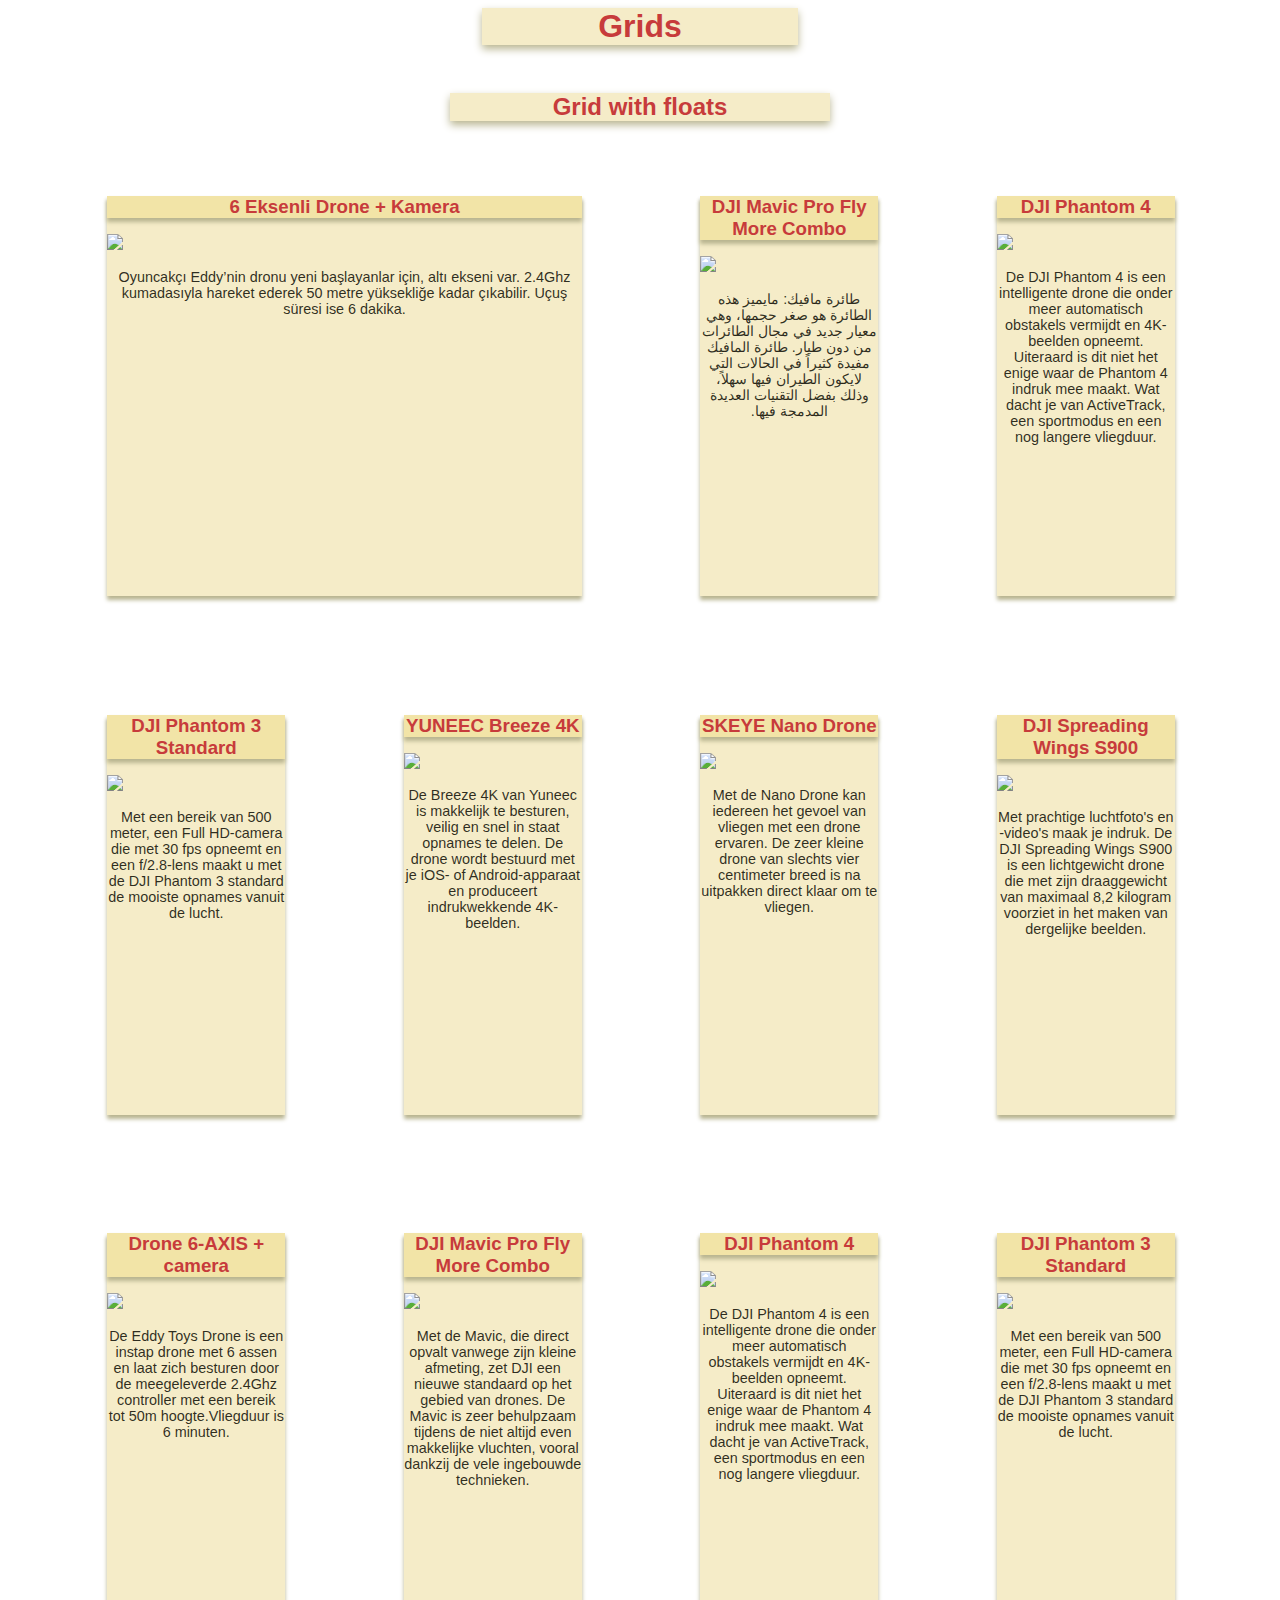
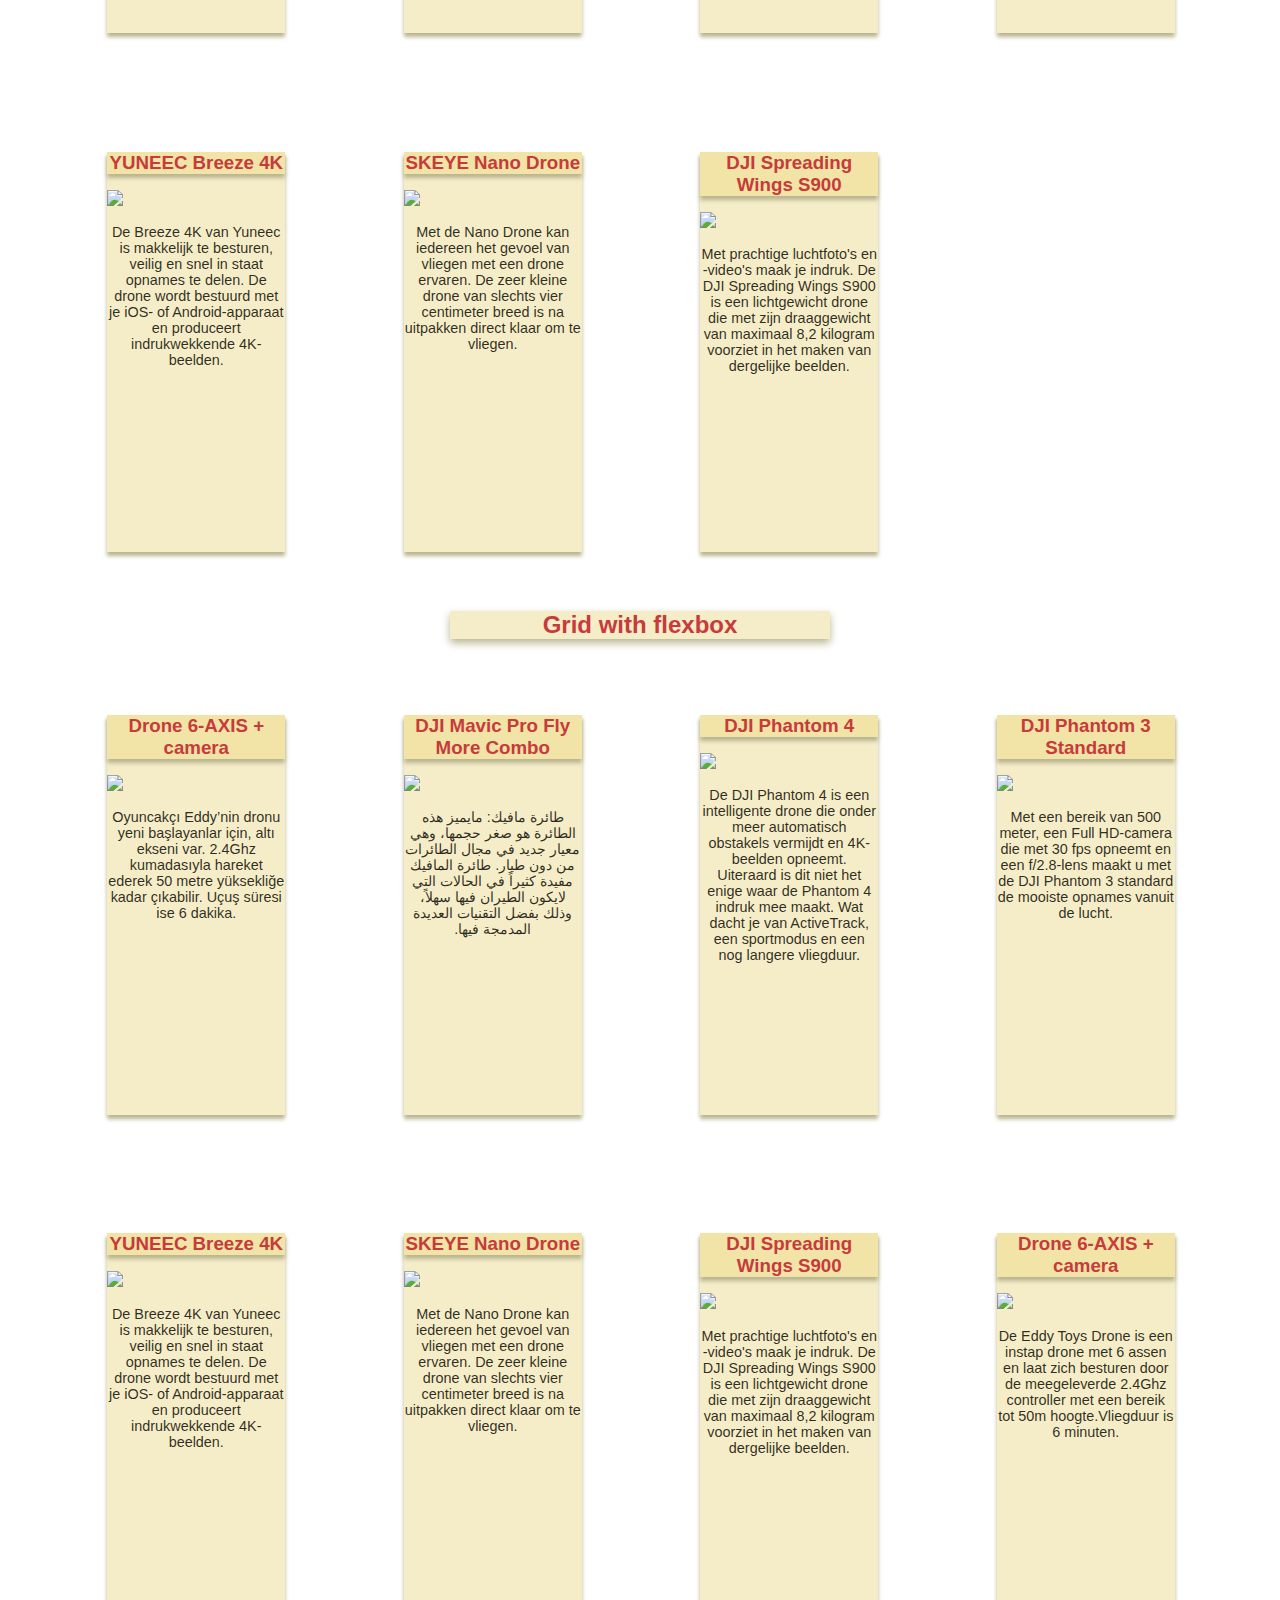
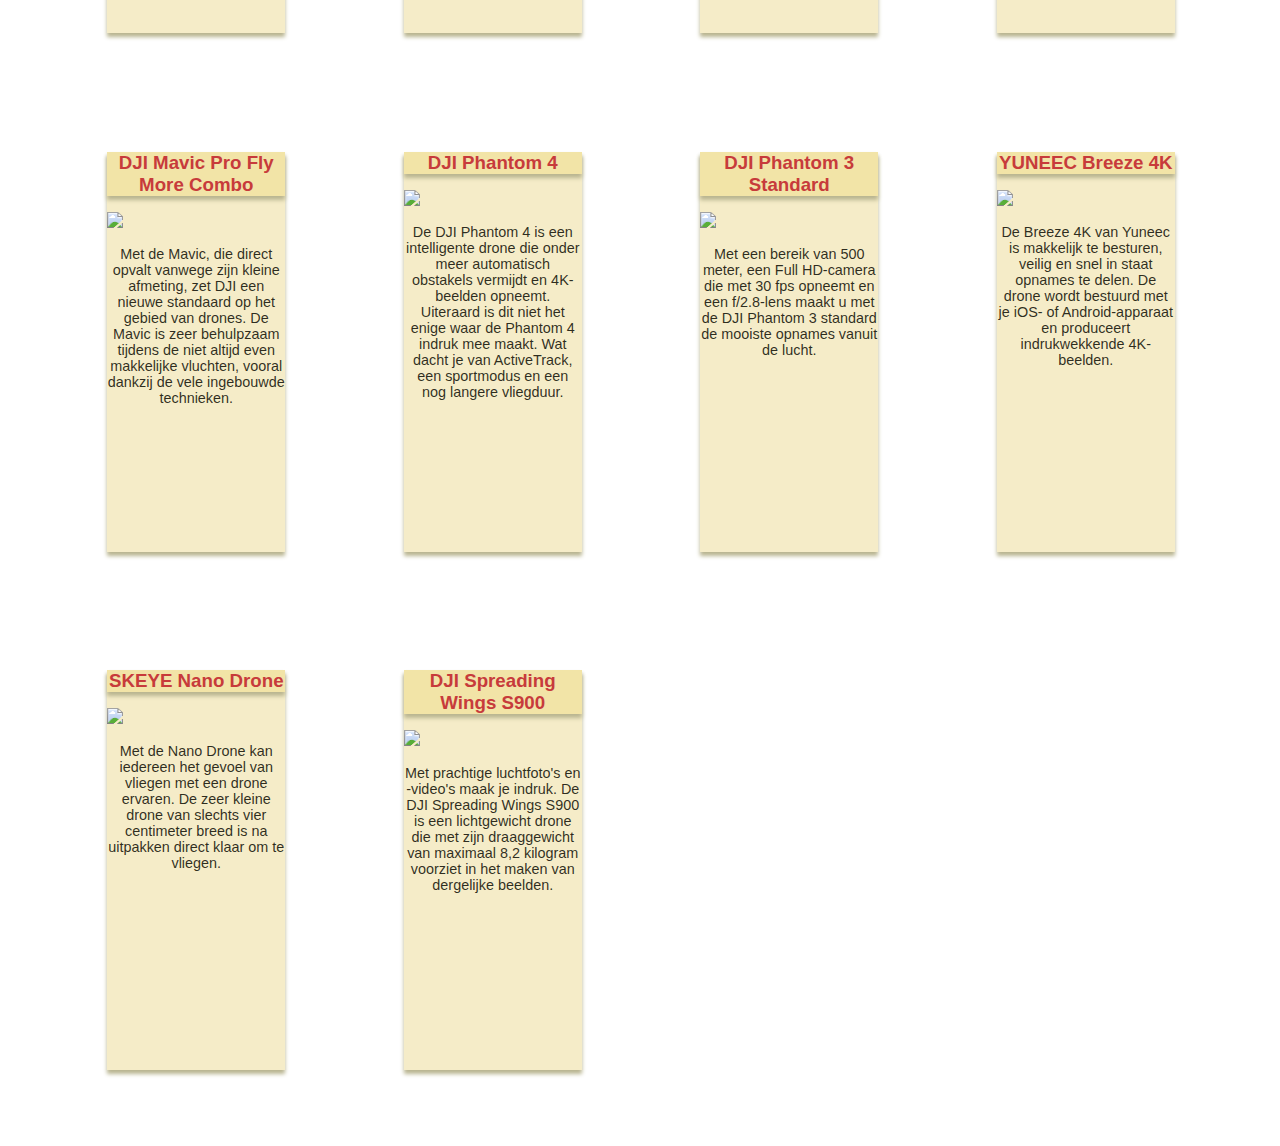
==== week2/index.html @ 7e17cb6a "Add files via upload" ====
<!doctype html>
<html>
    <head>
        <meta charset="utf-8">
        <meta name="viewport" content="width=device-width, initial-scale=1.0">
        <title>Grids</title>
        <link rel="stylesheet" href="style.css">
    </head>
    <body>
        <header>
            <h1>Grids</h1>
        </header>
        <main>
            <section>
                <h2>Grid with floats</h2>
                <ul id="grid-floats">
                    <li class="grid-item">
                        <h3>6 Eksenli Drone + Kamera</h3>
                        <img src="images/drone1.png">
                        <p>Oyuncakçı Eddy’nin dronu yeni başlayanlar için, altı ekseni var. 2.4Ghz kumadasıyla hareket ederek 50 metre yüksekliğe kadar çıkabilir. Uçuş süresi ise 6 dakika.</p>
                    </li>
                    <li class="grid-item">
                        <h3>DJI Mavic Pro Fly More Combo</h3>
                        <img src="images/drone2.png">
                         <p dir="rtl">طائرة مافيك: مايميز هذه الطائرة هو صغر حجمها، وهي معيار جديد في مجال الطائرات من دون طيار. طائرة المافيك مفيدة كثيراً في الحالات التي لايكون الطيران فيها سهلاً، وذلك بفضل التقنيات العديدة المدمجة فيها.</p>
                    </li>
                    <li class="grid-item">
                        <h3>DJI Phantom 4</h3>
                        <img src="images/drone3.png">
                        <p>De DJI Phantom 4 is een intelligente drone die onder meer automatisch obstakels vermijdt en 4K-beelden opneemt. Uiteraard is dit niet het enige waar de Phantom 4 indruk mee maakt. Wat dacht je van ActiveTrack, een sportmodus en een nog langere vliegduur.</p>
                    </li>
                    <li class="grid-item">
                        <h3>DJI Phantom 3 Standard</h3>
                        <img src="images/drone4.png">
                        <p>Met een bereik van 500 meter, een Full HD-camera die met 30 fps opneemt en een f/2.8-lens maakt u met de DJI Phantom 3 standard de mooiste opnames vanuit de lucht.</p>
                    </li>
                    <li class="grid-item">
                        <h3>YUNEEC Breeze 4K</h3>
                        <img src="images/drone5.png">
                        <p>De Breeze 4K van Yuneec is makkelijk te besturen, veilig en snel in staat opnames te delen. De drone wordt bestuurd met je iOS- of Android-apparaat en produceert indrukwekkende 4K-beelden.</p>
                    </li>
                    <li class="grid-item">
                        <h3>SKEYE Nano Drone</h3>
                        <img src="images/drone6.png">
                        <p>Met de Nano Drone kan iedereen het gevoel van vliegen met een drone ervaren. De zeer kleine drone van slechts vier centimeter breed is na uitpakken direct klaar om te vliegen.</p>
                    </li>
                    <li class="grid-item">
                        <h3>DJI Spreading Wings S900</h3>
                        <img src="images/drone7.png">
                        <p>Met prachtige luchtfoto's en -video's maak je indruk. De DJI Spreading Wings S900 is een lichtgewicht drone die met zijn draaggewicht van maximaal 8,2 kilogram voorziet in het maken van dergelijke beelden.</p>
                    </li>
                    <li class="grid-item">
                        <h3>Drone 6-AXIS + camera</h3>
                        <img src="images/drone1.png">
                        <p>De Eddy Toys Drone is een instap drone met 6 assen en laat zich besturen door de meegeleverde 2.4Ghz controller met een bereik tot 50m hoogte.Vliegduur is 6 minuten.</p>
                    </li>
                    <li class="grid-item">
                        <h3>DJI Mavic Pro Fly More Combo</h3>
                        <img src="images/drone2.png">
                        <p>Met de Mavic, die direct opvalt vanwege zijn kleine afmeting, zet DJI een nieuwe standaard op het gebied van drones. De Mavic is zeer behulpzaam tijdens de niet altijd even makkelijke vluchten, vooral dankzij de vele ingebouwde technieken.</p>
                    </li>
                    <li class="grid-item">
                        <h3>DJI Phantom 4</h3>
                        <img src="images/drone3.png">
                        <p>De DJI Phantom 4 is een intelligente drone die onder meer automatisch obstakels vermijdt en 4K-beelden opneemt. Uiteraard is dit niet het enige waar de Phantom 4 indruk mee maakt. Wat dacht je van ActiveTrack, een sportmodus en een nog langere vliegduur.</p>
                    </li>
                    <li class="grid-item">
                        <h3>DJI Phantom 3 Standard</h3>
                        <img src="images/drone4.png">
                        <p>Met een bereik van 500 meter, een Full HD-camera die met 30 fps opneemt en een f/2.8-lens maakt u met de DJI Phantom 3 standard de mooiste opnames vanuit de lucht.</p>
                    </li>
                    <li class="grid-item">
                        <h3>YUNEEC Breeze 4K</h3>
                        <img src="images/drone5.png">
                        <p>De Breeze 4K van Yuneec is makkelijk te besturen, veilig en snel in staat opnames te delen. De drone wordt bestuurd met je iOS- of Android-apparaat en produceert indrukwekkende 4K-beelden.</p>
                    </li>
                    <li class="grid-item">
                        <h3>SKEYE Nano Drone</h3>
                        <img src="images/drone6.png">
                        <p>Met de Nano Drone kan iedereen het gevoel van vliegen met een drone ervaren. De zeer kleine drone van slechts vier centimeter breed is na uitpakken direct klaar om te vliegen.</p>
                    </li>
                    <li class="grid-item">
                        <h3>DJI Spreading Wings S900</h3>
                        <img src="images/drone7.png">
                        <p>Met prachtige luchtfoto's en -video's maak je indruk. De DJI Spreading Wings S900 is een lichtgewicht drone die met zijn draaggewicht van maximaal 8,2 kilogram voorziet in het maken van dergelijke beelden.</p>
                    </li>
                </ul>
                
            </section>
            <section>
                <h2>Grid with flexbox</h2>
                <ul id="grid-flex">
                    <li class="grid-item">
                        <h3>Drone 6-AXIS + camera</h3>
                        <img src="images/drone1.png">
                        <p>Oyuncakçı Eddy’nin dronu yeni başlayanlar için, altı ekseni var. 2.4Ghz kumadasıyla hareket ederek 50 metre yüksekliğe kadar çıkabilir. Uçuş süresi ise 6 dakika.</p>
                    </li>
                    <li class="grid-item">
                        <h3>DJI Mavic Pro Fly More Combo</h3>
                        <img src="images/drone2.png">
                         <p dir="rtl">طائرة مافيك: مايميز هذه الطائرة هو صغر حجمها، وهي معيار جديد في مجال الطائرات من دون طيار. طائرة المافيك مفيدة كثيراً في الحالات التي لايكون الطيران فيها سهلاً، وذلك بفضل التقنيات العديدة المدمجة فيها.</p>
                    </li>
                    <li class="grid-item">
                        <h3>DJI Phantom 4</h3>
                        <img src="images/drone3.png">
                        <p>De DJI Phantom 4 is een intelligente drone die onder meer automatisch obstakels vermijdt en 4K-beelden opneemt. Uiteraard is dit niet het enige waar de Phantom 4 indruk mee maakt. Wat dacht je van ActiveTrack, een sportmodus en een nog langere vliegduur.</p>
                    </li>
                    <li class="grid-item">
                        <h3>DJI Phantom 3 Standard</h3>
                        <img src="images/drone4.png">
                        <p>Met een bereik van 500 meter, een Full HD-camera die met 30 fps opneemt en een f/2.8-lens maakt u met de DJI Phantom 3 standard de mooiste opnames vanuit de lucht.</p>
                    </li>
                    <li class="grid-item">
                        <h3>YUNEEC Breeze 4K</h3>
                        <img src="images/drone5.png">
                        <p>De Breeze 4K van Yuneec is makkelijk te besturen, veilig en snel in staat opnames te delen. De drone wordt bestuurd met je iOS- of Android-apparaat en produceert indrukwekkende 4K-beelden.</p>
                    </li>
                    <li class="grid-item">
                        <h3>SKEYE Nano Drone</h3>
                        <img src="images/drone6.png">
                        <p>Met de Nano Drone kan iedereen het gevoel van vliegen met een drone ervaren. De zeer kleine drone van slechts vier centimeter breed is na uitpakken direct klaar om te vliegen.</p>
                    </li>
                    <li class="grid-item">
                        <h3>DJI Spreading Wings S900</h3>
                        <img src="images/drone7.png">
                        <p>Met prachtige luchtfoto's en -video's maak je indruk. De DJI Spreading Wings S900 is een lichtgewicht drone die met zijn draaggewicht van maximaal 8,2 kilogram voorziet in het maken van dergelijke beelden.</p>
                    </li>
                    <li class="grid-item">
                        <h3>Drone 6-AXIS + camera</h3>
                        <img src="images/drone1.png">
                        <p>De Eddy Toys Drone is een instap drone met 6 assen en laat zich besturen door de meegeleverde 2.4Ghz controller met een bereik tot 50m hoogte.Vliegduur is 6 minuten.</p>
                    </li>
                    <li class="grid-item">
                        <h3>DJI Mavic Pro Fly More Combo</h3>
                        <img src="images/drone2.png">
                        <p>Met de Mavic, die direct opvalt vanwege zijn kleine afmeting, zet DJI een nieuwe standaard op het gebied van drones. De Mavic is zeer behulpzaam tijdens de niet altijd even makkelijke vluchten, vooral dankzij de vele ingebouwde technieken.</p>
                    </li>
                    <li class="grid-item">
                        <h3>DJI Phantom 4</h3>
                        <img src="images/drone3.png">
                        <p>De DJI Phantom 4 is een intelligente drone die onder meer automatisch obstakels vermijdt en 4K-beelden opneemt. Uiteraard is dit niet het enige waar de Phantom 4 indruk mee maakt. Wat dacht je van ActiveTrack, een sportmodus en een nog langere vliegduur.</p>
                    </li>
                    <li class="grid-item">
                        <h3>DJI Phantom 3 Standard</h3>
                        <img src="images/drone4.png">
                        <p>Met een bereik van 500 meter, een Full HD-camera die met 30 fps opneemt en een f/2.8-lens maakt u met de DJI Phantom 3 standard de mooiste opnames vanuit de lucht.</p>
                    </li>
                    <li class="grid-item">
                        <h3>YUNEEC Breeze 4K</h3>
                        <img src="images/drone5.png">
                        <p>De Breeze 4K van Yuneec is makkelijk te besturen, veilig en snel in staat opnames te delen. De drone wordt bestuurd met je iOS- of Android-apparaat en produceert indrukwekkende 4K-beelden.</p>
                    </li>
                    <li class="grid-item">
                        <h3>SKEYE Nano Drone</h3>
                        <img src="images/drone6.png">
                        <p>Met de Nano Drone kan iedereen het gevoel van vliegen met een drone ervaren. De zeer kleine drone van slechts vier centimeter breed is na uitpakken direct klaar om te vliegen.</p>
                    </li>
                    <li class="grid-item">
                        <h3>DJI Spreading Wings S900</h3>
                        <img src="images/drone7.png">
                        <p>Met prachtige luchtfoto's en -video's maak je indruk. De DJI Spreading Wings S900 is een lichtgewicht drone die met zijn draaggewicht van maximaal 8,2 kilogram voorziet in het maken van dergelijke beelden.</p>
                    </li>
                </ul>
            </section>
        </main>
    </body>
</html>
---- week2/style.css ----
body{background:url(http://1.bp.blogspot.com/-7e7lNvicuUs/ULd2p2zX6qI/AAAAAAAAEME/dMaMTd9YChg/w1200-h630-p-k-no-nu/northbynorthwest.jpg)no-repeat;
    background-attachment: fixed;
    background-position: center;
    background-size: cover;
     }

    
    




h1{text-align: center;
   
   font-family: Arial, Helvetica, sans-serif;
   background-color: rgba(230, 210, 125, 0.418);
   box-sizing: content-box;
   width: 25%;
   box-shadow:0 4px 8px 0 rgb(185, 181, 144);
   margin: auto;
   color: #c73b3b;
   -webkit-animation: bounce-in 1s ease 2s 1 normal ;
   animation: bounce-in 1s ease 2s 1 normal ;
   }



h2{text-align: center;
  
   font-family: Arial, Helvetica, sans-serif;
   background-color: rgba(230, 210, 125, 0.418);
   box-sizing: content-box;
   width: 30%;
   box-shadow:0 4px 8px 0 rgb(185, 181, 144);
   margin: auto;
   margin-top: 2em;
   clear: left;
   color: #c73b3b;
   -webkit-animation: bounce-in 1s ease 2s 1 normal ;
   animation: bounce-in 1s ease 2s 1 normal ;}

h3{text-align: center;
   color: #c73b3b;
   box-shadow:0 4px 4px 0 rgb(185, 181, 144);
   margin: auto;
   background-color: rgba(241, 227, 160, 0.849);

   -webkit-animation: bounce-in 1s ease 2s 1 normal ;
   animation: bounce-in 1s ease 2s 1 normal ;}

p{font-family: Arial, Helvetica, sans-serif;
   text-align: center;
   color:rgba(10, 10, 1, 0.856);
   font-size: 90%;
   
   }  

   
@-webkit-keyframes bounce-in {
    0%{
      opacity: 0;
      -webkit-transform: scale(.3);
      transform: scale(.3);
    }
    50%{
      opacity: 1;
      -webkit-transform: scale(1.0);
      transform: scale(1.0);
    }
    70%{
      -webkit-transform: scale(0.9);
      transform: scale(0.9);
    }
    100%{
      -webkit-transform: scale(1);
      transform: scale(1);
    }
  }
  
  @keyframes bounce-in {
    0%{
      opacity: 0;
      transform: scale(.3);
    }
    50%{
      opacity: 1;
      transform: scale(1.0);
    }
    70%{
      transform: scale(0.9);
    }
    100%{
      transform: scale(1);
    }   
}   

.grid-item{font-family: Arial, Helvetica, sans-serif;
           float: left; 
         
           list-style: none;
           height: 25em;
          
           box-shadow: 0 4px 4px 0 rgb(185, 181, 144);
           background-color: rgba(230, 210, 125, 0.418);}

img{width: 60%;
    margin-top: 1em;
    }


#grid-floats{
    box-sizing: border-box;
    margin-right: 3%
    }



 

#grid-flex{ 
    display:flex;
    flex-wrap:wrap;
    justify-content: flex-start;
    align-items: flex-start;
    align-items: stretch;
    margin-right: 3%
   }








    @media only screen and ( min-width:300px) and (max-width:480px)
         {
        .grid-item{width:40%;
                   margin:5%}
         #grid-floats .grid-item:first-child{width: 90%}
        #grid-floats {margin-right: 10%}
        #grid-flex{margin-right: 10%} }
       
    @media only screen and (min-width:700px) and (max-width:1024px)
         {
        .grid-item{width: 25%;
                   margin: 4%;}
        
        #grid-flex .grid-item {width:25%;}

        #grid-floats .grid-item:first-child {width:40%;
                                             margin: 5%;}

        #grid-floats .grid-item:nth-child(2) {width:40%;
                                              margin: 5%;}     
         }
        
    @media only screen and (min-width:1024px) 
        {
        .grid-item{width:15%;
                   margin: 5%;}
        

        #grid-flex .grid-item {width:15%;
                               margin: 5%;}
        #grid-floats .grid-item:first-child{width: 40%}
    
        #grid-floats .grid-item:nth-child(2) {width:15%;}
    
        #grid-floats .grid-item:nth-child(3) {width:15%;}
        
        }
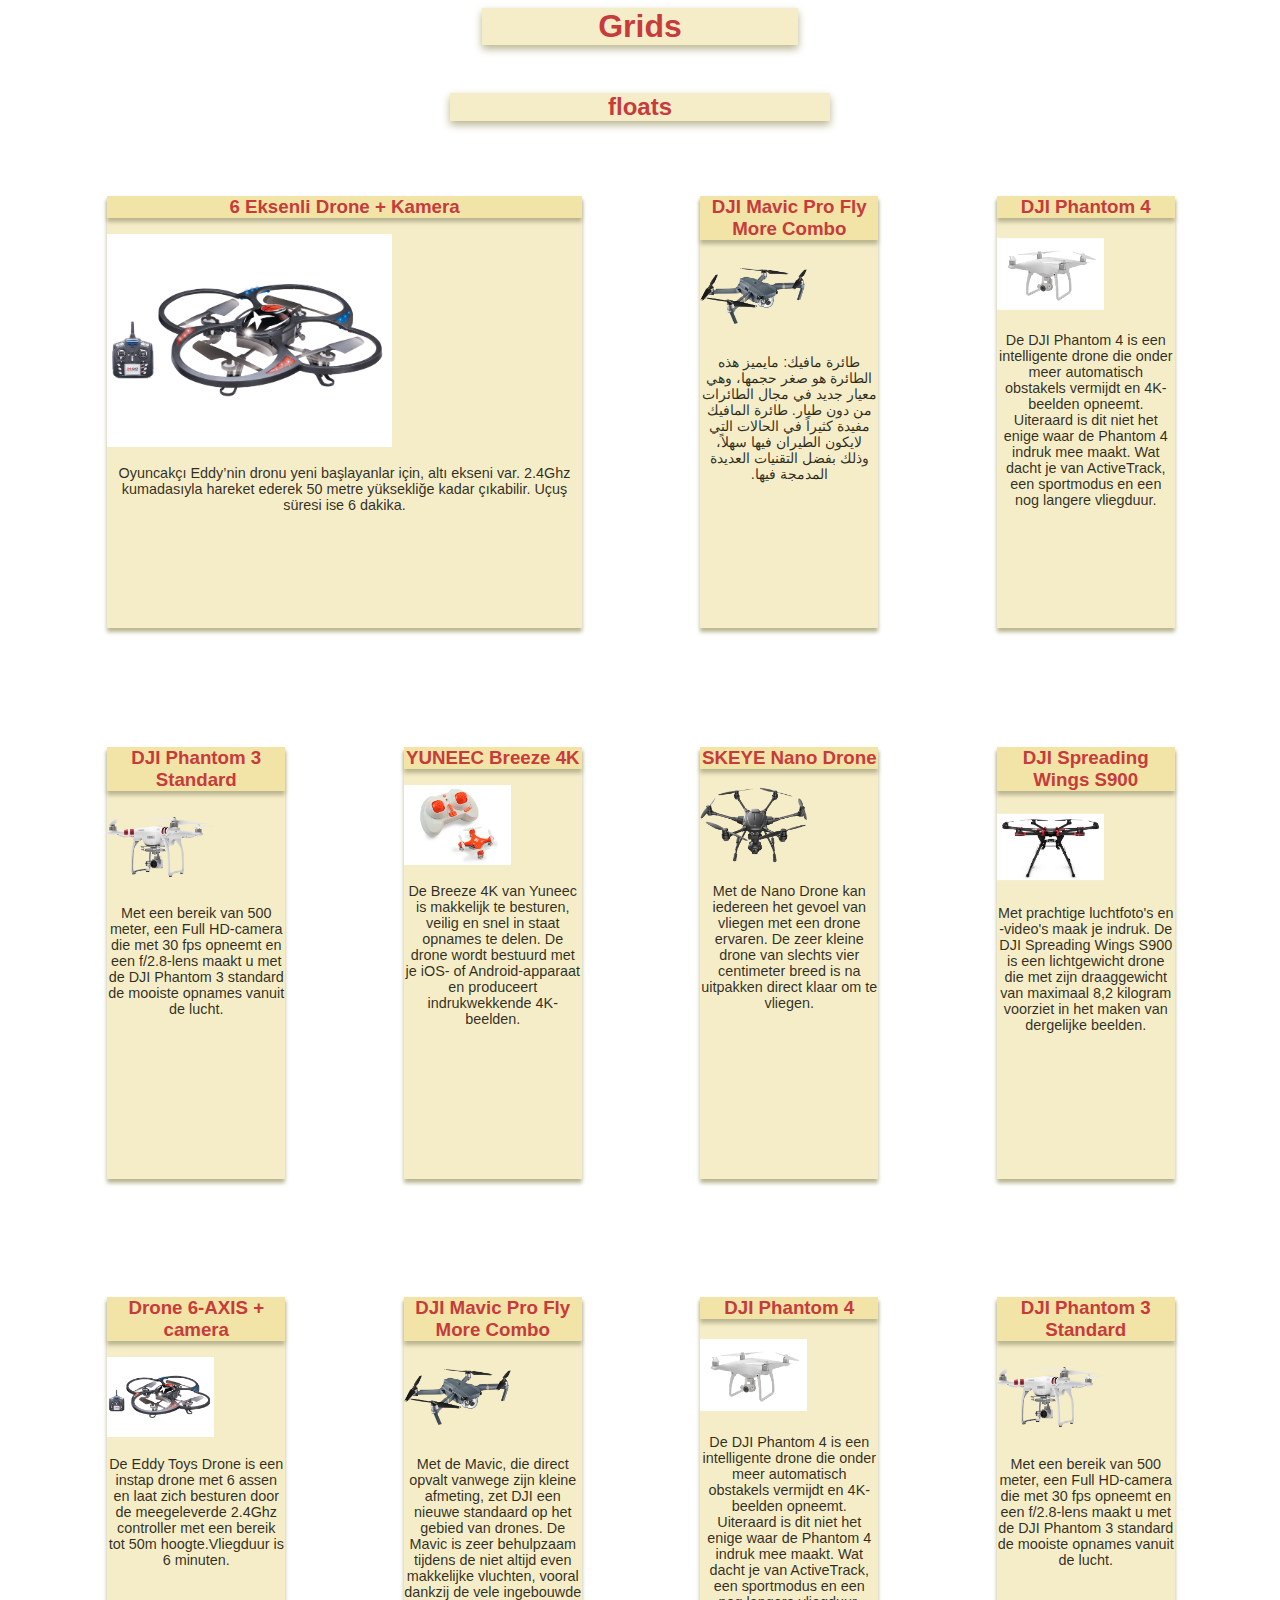
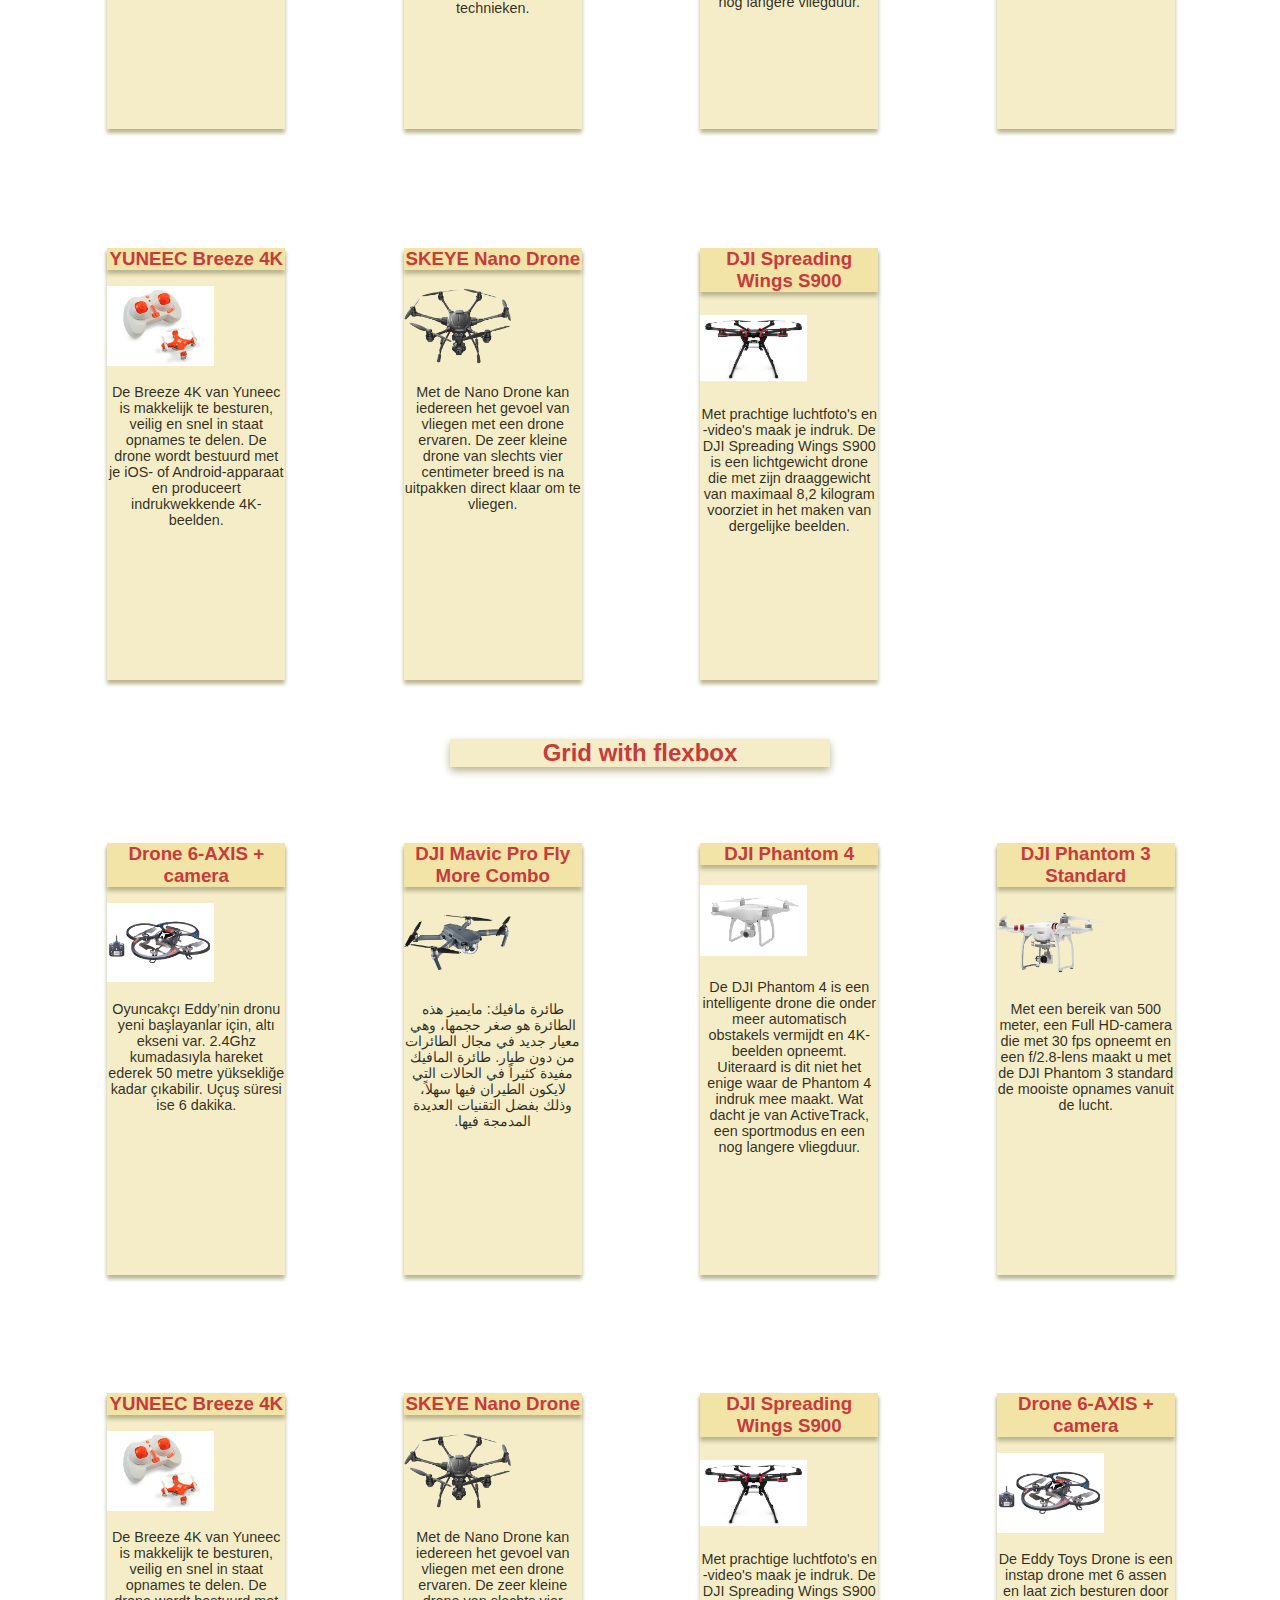
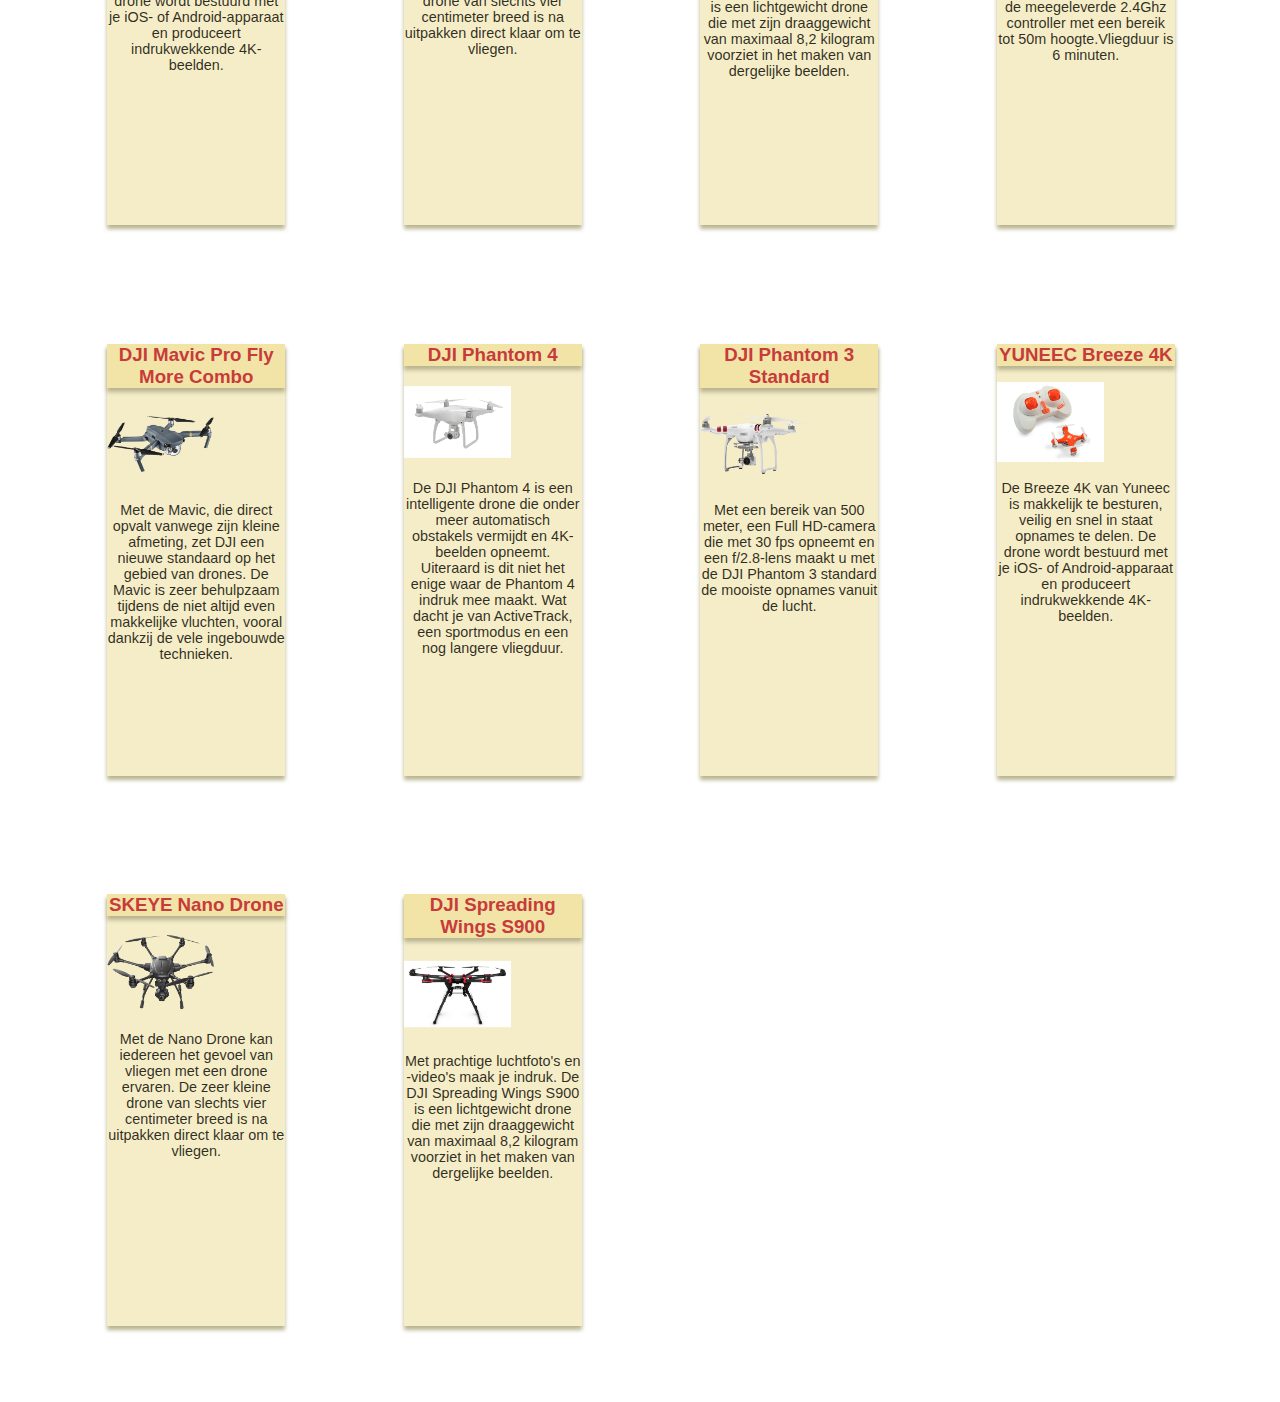
==== commit 368fa0ce: "just add something" ====
--- a/week2/index.html
+++ b/week2/index.html
@@ -12,7 +12,7 @@
         </header>
         <main>
             <section>
-                <h2>Grid with floats</h2>
+                <h2>floats</h2>
                 <ul id="grid-floats">
                     <li class="grid-item">
                         <h3>6 Eksenli Drone + Kamera</h3>
--- a/week2/style.css
+++ b/week2/style.css
@@ -1,26 +1,20 @@
 
-
-
-
-
-
-
-
-
-body{background:url(http://1.bp.blogspot.com/-7e7lNvicuUs/ULd2p2zX6qI/AAAAAAAAEME/dMaMTd9YChg/w1200-h630-p-k-no-nu/northbynorthwest.jpg)no-repeat;
-    background-attachment: fixed;
-    background-position: center;
-    background-size: cover;
-     }
-
-    
-    
-
-
-
-
-h1{text-align: center;
-   
+body{
+     background:url(http://1.bp.blogspot.com/-7e7lNvicuUs/ULd2p2zX6qI/AAAAAAAAEME/dMaMTd9YChg/w1200-h630-p-k-no-nu/northbynorthwest.jpg)no-repeat;
+     background-attachment: fixed;
+     background-position: center;
+     background-size: cover;
+     background-blend-mode: lighten;
+    }
+
+    
+    
+
+
+
+
+h1{
+   text-align: center;
    font-family: Arial, Helvetica, sans-serif;
    background-color: rgba(230, 210, 125, 0.418);
    box-sizing: content-box;
@@ -30,12 +24,12 @@
    color: #c73b3b;
    -webkit-animation: bounce-in 1s ease 2s 1 normal ;
    animation: bounce-in 1s ease 2s 1 normal ;
-   }
-
-
-
-h2{text-align: center;
-  
+  }
+
+
+
+h2{
+   text-align: center;
    font-family: Arial, Helvetica, sans-serif;
    background-color: rgba(230, 210, 125, 0.418);
    box-sizing: content-box;
@@ -45,137 +39,174 @@
    margin-top: 2em;
    clear: left;
    color: #c73b3b;
-   -webkit-animation: bounce-in 1s ease 2s 1 normal ;
-   animation: bounce-in 1s ease 2s 1 normal ;}
-
-h3{text-align: center;
+   -webkit-animation: bounce-in 1s ease 2s 1 normal;
+   animation: bounce-in 1s ease 2s 1 normal;
+  }
+
+h3{
+   text-align: center;
    color: #c73b3b;
    box-shadow:0 4px 4px 0 rgb(185, 181, 144);
    margin: auto;
    background-color: rgba(241, 227, 160, 0.849);
-
-   -webkit-animation: bounce-in 1s ease 2s 1 normal ;
-   animation: bounce-in 1s ease 2s 1 normal ;}
-
-p{font-family: Arial, Helvetica, sans-serif;
-   text-align: center;
-   color:rgba(10, 10, 1, 0.856);
-   font-size: 90%;
-   
-   }  
+   -webkit-animation: bounce-in 1s ease 2s 1 normal;
+   animation: bounce-in 1s ease 2s 1 normal;
+  }
+
+p{
+  font-family: Arial, Helvetica, sans-serif;
+  text-align: center;
+  color:rgba(10, 10, 1, 0.856);
+  font-size: 90%;
+ }  
 
    
 @-webkit-keyframes bounce-in {
-    0%{
-      opacity: 0;
-      -webkit-transform: scale(.3);
-      transform: scale(.3);
-    }
-    50%{
-      opacity: 1;
-      -webkit-transform: scale(1.0);
-      transform: scale(1.0);
-    }
-    70%{
-      -webkit-transform: scale(0.9);
-      transform: scale(0.9);
-    }
-    100%{
-      -webkit-transform: scale(1);
-      transform: scale(1);
-    }
-  }
+                              0%{
+                                 opacity: 0;
+                                 -webkit-transform: scale(.3);
+                                 transform: scale(.3);
+                                 }
+                              50%{
+                                  opacity: 1;
+                                  -webkit-transform: scale(1.0);
+                                  transform: scale(1.0);
+                                  }
+                              70%{
+                                  -webkit-transform: scale(0.9);
+                                  transform: scale(0.9);
+                                  }
+                              100%{
+                                   -webkit-transform: scale(1);
+                                   transform: scale(1);
+                                   }
+                              } 
   
-  @keyframes bounce-in {
-    0%{
-      opacity: 0;
-      transform: scale(.3);
-    }
-    50%{
-      opacity: 1;
-      transform: scale(1.0);
-    }
-    70%{
-      transform: scale(0.9);
-    }
-    100%{
-      transform: scale(1);
-    }   
-}   
-
-.grid-item{font-family: Arial, Helvetica, sans-serif;
+@keyframes bounce-in {
+                       0%{
+                          opacity: 0;
+                          transform: scale(.3);
+                          }
+                       50%{
+                           opacity: 1;
+                           transform: scale(1.0);
+                           }
+                       70%{
+                           transform: scale(0.9);
+                           }
+                       100%{
+                            transform: scale(1);
+                            }   
+                      }   
+
+.grid-item{
+           font-family: Arial, Helvetica, sans-serif;
            float: left; 
-         
            list-style: none;
            height: 25em;
-          
            box-shadow: 0 4px 4px 0 rgb(185, 181, 144);
-           background-color: rgba(230, 210, 125, 0.418);}
-
-img{width: 60%;
+           background-color: rgba(230, 210, 125, 0.418);
+          }
+
+img{
+    width: 60%;
     margin-top: 1em;
     }
 
 
 #grid-floats{
-    box-sizing: border-box;
-    margin-right: 3%
-    }
+             box-sizing: border-box;
+             margin-right: 3%
+             }
 
 
 
  
 
 #grid-flex{ 
-    display:flex;
-    flex-wrap:wrap;
-    justify-content: flex-start;
-    align-items: flex-start;
-    align-items: stretch;
-    margin-right: 3%
-   }
-
-
-
-
-
-
-
-
-    @media only screen and ( min-width:300px) and (max-width:480px)
+           display:flex;
+           flex-wrap:wrap;
+           justify-content: flex-start;
+           align-items: flex-start;
+           align-items: stretch;
+           margin-right: 3%
+           }
+
+
+
+
+
+
+
+
+@media only screen and ( min-width:300px) and (max-width:480px)
          {
-        .grid-item{width:40%;
-                   margin:5%}
-         #grid-floats .grid-item:first-child{width: 90%}
-        #grid-floats {margin-right: 10%}
-        #grid-flex{margin-right: 10%} }
-       
-    @media only screen and (min-width:700px) and (max-width:1024px)
+          .grid-item{
+                     width:40%;
+                     margin:5%;
+                     height: 26em;
+                    } 
+          #grid-floats .grid-item:first-child{
+                                              width: 90%
+                                              }
+          #grid-floats{
+                       margin-right: 10%
+                      }
+          #grid-flex{
+                     margin-right: 10%
+                    } 
+          body{
+               width: 450px;
+               height: 760px;
+              }
+          }
+@media only screen and (min-width:700px) and (max-width:1024px)
          {
-        .grid-item{width: 25%;
-                   margin: 4%;}
-        
-        #grid-flex .grid-item {width:25%;}
-
-        #grid-floats .grid-item:first-child {width:40%;
-                                             margin: 5%;}
-
-        #grid-floats .grid-item:nth-child(2) {width:40%;
-                                              margin: 5%;}     
-         }
-        
-    @media only screen and (min-width:1024px) 
+          .grid-item{
+                     width: 25%;
+                     margin: 4%;
+                    }
+        
+          #grid-flex .grid-item{
+                                width:25%;
+                                }
+
+          #grid-floats .grid-item:first-child{
+                                              width:40%;
+                                              margin: 5%;
+                                              }
+
+          #grid-floats .grid-item:nth-child(2){
+                                               width:40%;
+                                               margin: 5%;
+                                              }     
+          }
+        
+@media only screen and (min-width:1024px) 
         {
-        .grid-item{width:15%;
-                   margin: 5%;}
-        
-
-        #grid-flex .grid-item {width:15%;
-                               margin: 5%;}
-        #grid-floats .grid-item:first-child{width: 40%}
-    
-        #grid-floats .grid-item:nth-child(2) {width:15%;}
-    
-        #grid-floats .grid-item:nth-child(3) {width:15%;}
-        
-        }+         .grid-item{
+                    width:15%;
+                    margin: 5%;
+                    height: 27em;
+                   }
+        
+
+         #grid-flex .grid-item{
+                               width:15%;
+                               margin: 5%;
+                              }
+         #grid-floats .grid-item:first-child{
+                                             width: 40%
+                                            }
+    
+         #grid-floats .grid-item:nth-child(2){
+                                              width:15%;
+                                             }
+    
+         #grid-floats .grid-item:nth-child(3) {
+                                               width:15%;
+                                              }
+        
+        }
+
+   
